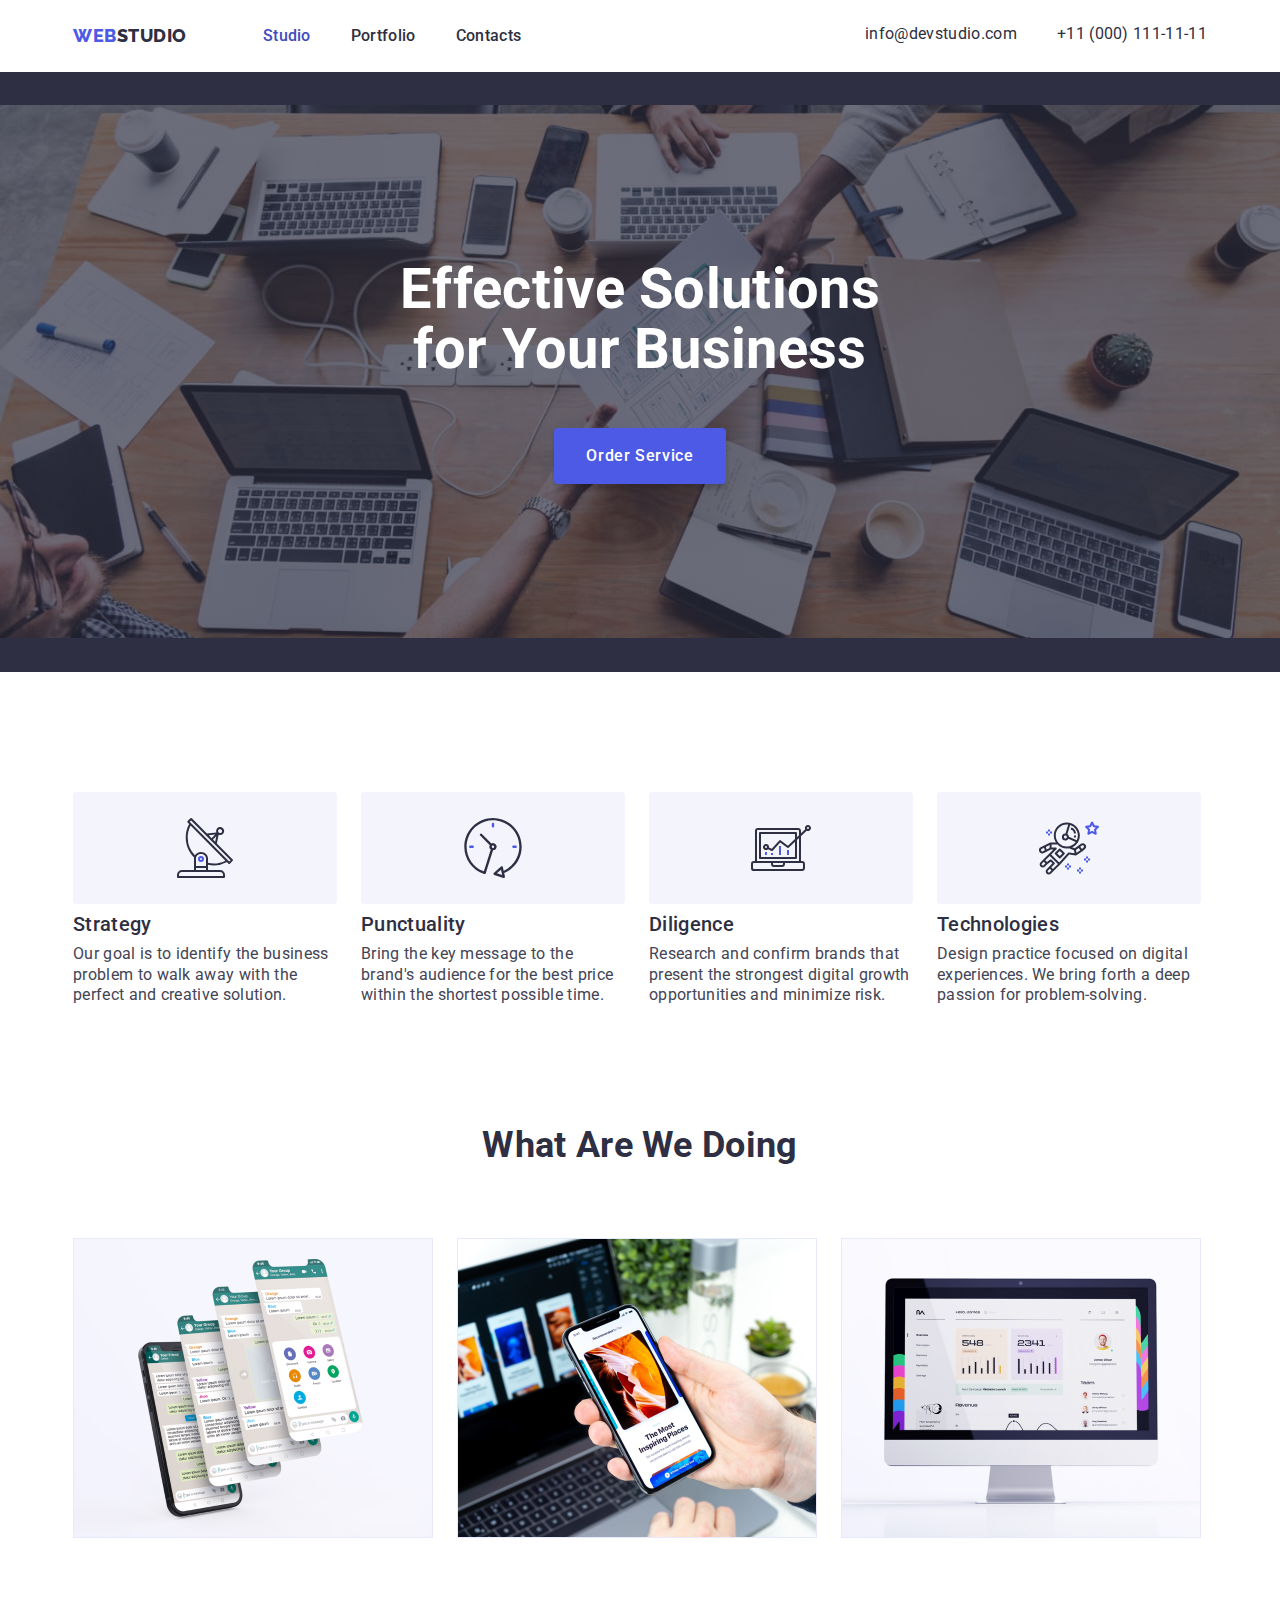
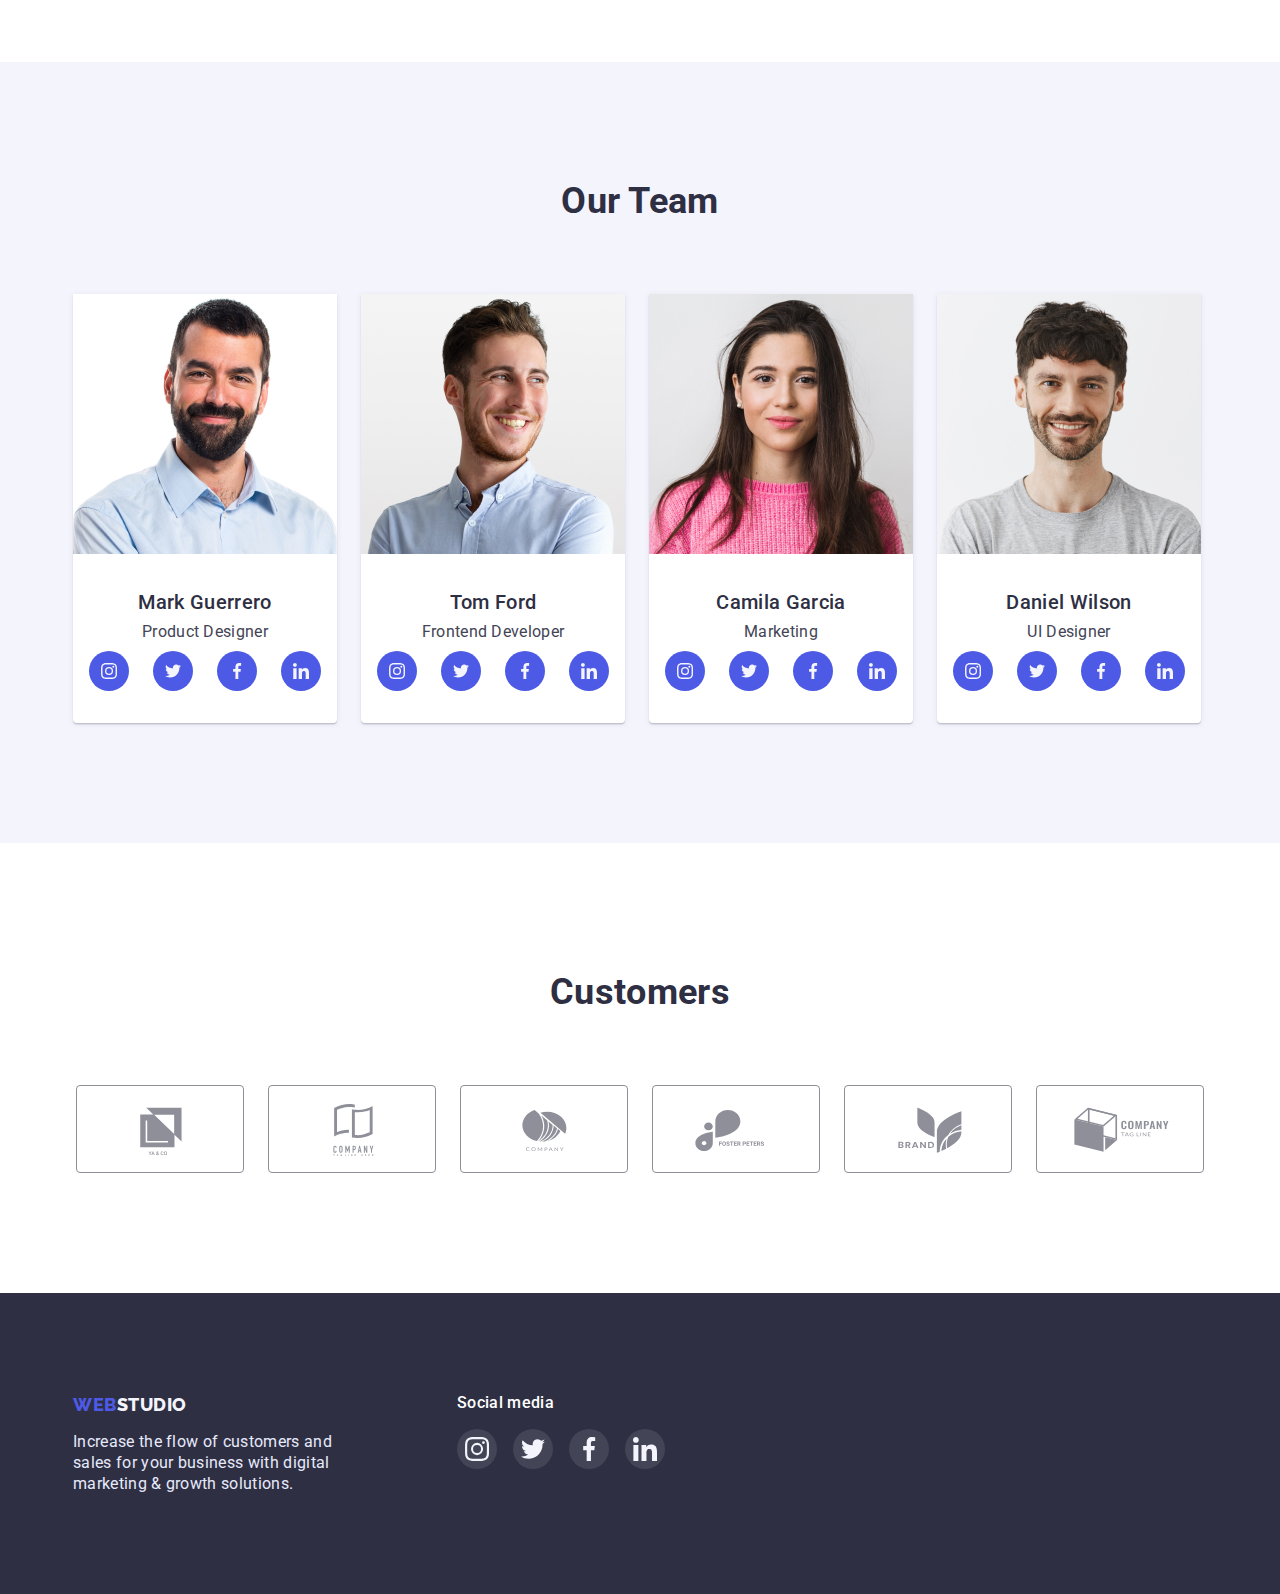
==== index.html @ d1ff27f6 "Initial commit" ====
<!DOCTYPE html>
<html lang="en">
  <head>
    <meta charset="UTF-8" />
    <meta http-equiv="X-UA-Compatible" content="IE=edge" />
    <meta name="viewport" content="width=device-width, initial-scale=1.0" />
    <title>Home work_04</title>

    <!-- Fonts -->
    <link rel="preconnect" href="https://fonts.googleapis.com" />
    <link rel="preconnect" href="https://fonts.gstatic.com" crossorigin />
    <link
      href="https://fonts.googleapis.com/css2?family=Raleway:wght@800&family=Roboto:wght@400;500;700;900&display=swap"
      rel="stylesheet"
    />

    <!-- Modern normalize -->
    <link
      rel="stylesheet"
      href="https://cdn.jsdelivr.net/npm/modern-normalize@1.1.0/modern-normalize.min.css"
    />

    <!-- Custom styles -->
    <link rel="stylesheet" href="./css/styles.css" />
  </head>
  <body>
    <!-- Page header -->
    <header class="header">
      <div class="container head-container">
        <nav class="navigation">
          <a class="logo" href="./index.html"
            ><span class="accent-logo">Web</span><span class="logo-hd">studio</span></a
          >
          <ul class="navigation-list list">
            <li class="navigation-item"><a class="links current" href="./index.html">Studio</a></li>
            <li class="navigation-item"><a class="links" href="./portfolio.html">Portfolio</a></li>
            <li class="navigation-item"><a class="links" href="">Contacts</a></li>
          </ul>
        </nav>
        <ul class="contacts list">
          <li class="contacts-item"
            ><a class="links contacts-link" href="mailto:info@devstudio.com"
              >info@devstudio.com</a
            ></li
          >
          <li class="contacts-item"
            ><a class="links contacts-link" href="tel:+110001111111">+11 (000) 111-11-11</a></li
          >
        </ul>
      </div>
    </header>

    <!-- Main content -->

    <main>
      <!-- Title section -->
      <section class="main-section">
        <div class="container">
          <h1 class="main-title">Effective Solutions for Your Business</h1>
          <button class="main-btn btn" type="button">Order Service</button>
        </div>
      </section>

      <!-- Benefits section -->
      <section class="benefits">
        <div class="container">
          <h2 class="visually-hidden" hidden>Our benefits</h2>
          <ul class="benefits-list list">
            <li class="benefits-item">
              <div class="icons-container">
                <svg class="icon-item">
                  <use href="./icons/sprite.svg#icon-antenna"></use>
                </svg>
              </div>
              <h3 class="benefits-title">Strategy</h3>
              <p class="benefits-txt">
                Our goal is to identify the business problem to walk away with the perfect and
                creative solution.
              </p>
            </li>
            <li class="benefits-item">
              <div class="icons-container">
                <svg class="icon-item">
                  <use href="./icons/sprite.svg#icon-clock"></use>
                </svg>
              </div>
              <h3 class="benefits-title">Punctuality</h3>
              <p class="benefits-txt">
                Bring the key message to the brand's audience for the best price within the shortest
                possible time.
              </p>
            </li>
            <li class="benefits-item">
              <div class="icons-container">
                <svg class="icon-item">
                  <use href="./icons/sprite.svg#icon-diagram"></use>
                </svg>
              </div>
              <h3 class="benefits-title">Diligence</h3>
              <p class="benefits-txt">
                Research and confirm brands that present the strongest digital growth opportunities
                and minimize risk.
              </p>
            </li>
            <li class="benefits-item">
              <div class="icons-container">
                <svg class="icon-item">
                  <use href="./icons/sprite.svg#icon-astronaut"></use>
                </svg>
              </div>
              <h3 class="benefits-title">Technologies</h3>
              <p class="benefits-txt">
                Design practice focused on digital experiences. We bring forth a deep passion for
                problem-solving.
              </p>
            </li>
          </ul>
        </div>
      </section>

      <!-- Tasks section -->
      <section class="tasks">
        <div class="container">
          <h2 class="section-title">What are we doing</h2>
          <ul class="tasks-list list">
            <li class="tasks-item">
              <img src="images.wedoing/img_01.jpg" alt="photo work 01" width="360" height="300" />
            </li>
            <li class="tasks-item">
              <img src="images.wedoing/img_02.jpg" alt="photo work 02" width="360" height="300" />
            </li>
            <li class="tasks-item">
              <img src="images.wedoing/img_03.jpg" alt="photo work 01" width="360" height="300" />
            </li>
          </ul>
        </div>
      </section>

      <!-- Team section -->
      <section class="team">
        <div class="container">
          <h2 class="section-title">Our team</h2>
          <ul class="team-list list">
            <li class="team-item">
              <img src="images.team/team_img_01.jpg" alt="photo team 01" width="264" height="260" />
              <div class="name-container"
                ><h3 class="object-item">Mark Guerrero</h3>
                <p class="object-descr">Product Designer</p>
                <ul class="social-list list">
                  <li class="social-list-item">
                    <a class="social-list-link" href="">
                      <svg class="social-list-icon" width="16" height="16">
                        <use href="./icons/sprite.svg#icon-instagram"></use>
                      </svg>
                    </a>
                  </li>
                  <li class="social-list-item">
                    <a class="social-list-link" href="">
                      <svg class="social-list-icon" width="16" height="16">
                        <use href="./icons/sprite.svg#icon-twitter"></use>
                      </svg>
                    </a>
                  </li>
                  <li class="social-list-item">
                    <a class="social-list-link" href="">
                      <svg class="social-list-icon" width="16" height="16">
                        <use href="./icons/sprite.svg#icon-facebook"></use>
                      </svg>
                    </a>
                  </li>
                  <li class="social-list-item">
                    <a class="social-list-link" href="">
                      <svg class="social-list-icon" width="16" height="16">
                        <use href="./icons/sprite.svg#icon-linkedin"></use>
                      </svg>
                    </a>
                  </li>
                </ul>
              </div>
            </li>
            <li class="team-item">
              <img src="images.team/team_img_02.jpg" alt="photo team 02" width="264" height="260" />
              <div class="name-container">
                <h3 class="object-item">Tom Ford</h3>
                <p class="object-descr">Frontend Developer</p>
                <ul class="social-list list">
                  <li class="social-list-item">
                    <a class="social-list-link" href="">
                      <svg class="social-list-icon" width="16" height="16">
                        <use href="./icons/sprite.svg#icon-instagram"></use>
                      </svg>
                    </a>
                  </li>
                  <li class="social-list-item">
                    <a class="social-list-link" href="">
                      <svg class="social-list-icon" width="16" height="16">
                        <use href="./icons/sprite.svg#icon-twitter"></use>
                      </svg>
                    </a>
                  </li>
                  <li class="social-list-item">
                    <a class="social-list-link" href="">
                      <svg class="social-list-icon" width="16" height="16">
                        <use href="./icons/sprite.svg#icon-facebook"></use>
                      </svg>
                    </a>
                  </li>
                  <li class="social-list-item">
                    <a class="social-list-link" href="">
                      <svg class="social-list-icon" width="16" height="16">
                        <use href="./icons/sprite.svg#icon-linkedin"></use>
                      </svg>
                    </a>
                  </li>
                </ul>
              </div>
            </li>
            <li class="team-item">
              <img src="images.team/team_img_03.jpg" alt="photo team 03" width="264" height="260" />
              <div class="name-container">
                <h3 class="object-item">Camila Garcia</h3>
                <p class="object-descr">Marketing</p>
                <ul class="social-list list">
                  <li class="social-list-item">
                    <a class="social-list-link" href="">
                      <svg class="social-list-icon" width="16" height="16">
                        <use href="./icons/sprite.svg#icon-instagram"></use>
                      </svg>
                    </a>
                  </li>
                  <li class="social-list-item">
                    <a class="social-list-link" href="">
                      <svg class="social-list-icon" width="16" height="16">
                        <use href="./icons/sprite.svg#icon-twitter"></use>
                      </svg>
                    </a>
                  </li>
                  <li class="social-list-item">
                    <a class="social-list-link" href="">
                      <svg class="social-list-icon" width="16" height="16">
                        <use href="./icons/sprite.svg#icon-facebook"></use>
                      </svg>
                    </a>
                  </li>
                  <li class="social-list-item">
                    <a class="social-list-link" href="">
                      <svg class="social-list-icon" width="16" height="16">
                        <use href="./icons/sprite.svg#icon-linkedin"></use>
                      </svg>
                    </a>
                  </li> </ul
              ></div>
            </li>
            <li class="team-item">
              <img src="images.team/team_img_04.jpg" alt="photo team 04" width="264" height="260" />
              <div class="name-container">
                <h3 class="object-item">Daniel Wilson</h3>
                <p class="object-descr">UI Designer</p>
                <ul class="social-list list">
                  <li class="social-list-item">
                    <a class="social-list-link" href="">
                      <svg class="social-list-icon" width="16" height="16">
                        <use href="./icons/sprite.svg#icon-instagram"></use>
                      </svg>
                    </a>
                  </li>
                  <li class="social-list-item">
                    <a class="social-list-link" href="">
                      <svg class="social-list-icon" width="16" height="16">
                        <use href="./icons/sprite.svg#icon-twitter"></use>
                      </svg>
                    </a>
                  </li>
                  <li class="social-list-item">
                    <a class="social-list-link" href="">
                      <svg class="social-list-icon" width="16" height="16">
                        <use href="./icons/sprite.svg#icon-facebook"></use>
                      </svg>
                    </a>
                  </li>
                  <li class="social-list-item">
                    <a class="social-list-link" href="">
                      <svg class="social-list-icon" width="16" height="16">
                        <use href="./icons/sprite.svg#icon-linkedin"></use>
                      </svg>
                    </a>
                  </li> </ul
              ></div>
            </li>
          </ul>
        </div>
      </section>

      <section class="customers">
        <div class="container">
          <h2 class="section-title">Customers</h2>
          <ul class="customers-list list">
            <li class="customers-list-item"><a class="customers-list-link" href="">
              <svg class="customers-list-icon" width="104" height="72"> <use href="./icons/sprite.svg#icon-Client01"></use> </svg>
            </a></li>
            <li class="customers-list-item"><a class="customers-list-link" href="">
              <svg class="customers-list-icon" width="104" height="56"> <use href="./icons/sprite.svg#icon-Client02"></use> </svg>
            </a></li>
            <li class="customers-list-item"><a class="customers-list-link" href="">
              <svg class="customers-list-icon" width="104" height="56"> <use href="./icons/sprite.svg#icon-Client03"></use> </svg>
            </a></li>
            <li class="customers-list-item"><a class="customers-list-link" href="">
              <svg class="customers-list-icon" width="104" height="56"> <use href="./icons/sprite.svg#icon-Client04"></use> </svg>
            </a></li>
            <li class="customers-list-item"><a class="customers-list-link" href="">
              <svg class="customers-list-icon" width="104" height="56"> <use href="./icons/sprite.svg#icon-Client05"></use> </svg>
            </a></li>
            <li class="customers-list-item"><a class="customers-list-link" href="">
              <svg class="customers-list-icon" width="104" height="56"> <use href="./icons/sprite.svg#icon-Client06"></use> </svg>
            </a></li>
          </ul>
        </div>
      </section>
    </main>

    <!-- Page footer -->
    <footer class="footer">
      <div class="container footer-container">
        <div class="footer-logo"><a class="logo" href="./index.html"
          ><span class="accent-logo">Web</span><span class="logo-ft">studio</span></a
        >
        <p class="footer-txt">
          Increase the flow of customers and sales for your business with digital marketing & growth
          solutions.
        </p></div>
        <div class="media-container">
          <p class="footer-media">Social media</p>
            <ul class="footer-social-list list">
            <li class="footer-social-list-item">
              <a class="footer-social-list-link" href="">
                <svg class="footer-social-list-icon" width="24" height="24">
                  <use href="./icons/sprite.svg#icon-instagram"></use>
                </svg>
              </a>
            </li>
            <li class="footer-social-list-item">
              <a class="footer-social-list-link" href="">
                <svg class="footer-social-list-icon" width="24" height="24">
                  <use href="./icons/sprite.svg#icon-twitter"></use>
                </svg>
              </a>
            </li>
            <li class="footer-social-list-item">
              <a class="footer-social-list-link" href="">
                <svg class="footer-social-list-icon" width="24" height="24">
                  <use href="./icons/sprite.svg#icon-facebook"></use>
                </svg>
              </a>
            </li>
            <li class="footer-social-list-item">
              <a class="footer-social-list-link" href="">
                <svg class="social-list-icon" width="24" height="24">
                  <use href="./icons/sprite.svg#icon-linkedin"></use>
                </svg>
              </a>
            </li></ul></div>
      </div>
    </footer>
  </body>
</html>
---- css/styles.css ----
:root {
  --primary-brand-color: #4d5ae5;
  --pressed-state-color: #404bbf;
  --dark-bg-color: #2e2f42;
  --dark-bg-70-color: rgba(46, 47, 66, 0.7);
  --dark-bg-40-color: rgba(46, 47, 66, 0.4);
  --succes-100-color: #31d0aa;
  --succes-75-color: rgba(49, 208, 170, 0.75);
  --succes-50-color: rgba(49, 208, 170, 0.5);
  --succes-10-color: rgba(49, 208, 170, 0.1);
  --main-text-color: #434455;
  --subtle-text-color: #8e8f99;
  --accent-color: #e7e9fc;
  --light-bg-color: #f4f4fd;
  --primary-bg-color: #e5e5e5;
  --white-color: #ffffff;
}

body {
  font-family: Roboto, sans-serif;
  color: var(--main-text-color);
  background-color: var(--white-color);
  font-size: 16px;
  letter-spacing: 0.02em;
}

.header {
  font-family: Roboto, sans-serif;
  font-style: normal;
  padding-top: 24px;
  padding-bottom: 24px;
}
.head-container {
  display: flex;
  justify-content: space-between;
}
.portfolio-header {
  border-bottom: 1px solid var(--accent-color);
}

.logo {
  font-family: 'Raleway';
  font-style: normal;
  font-weight: 800;
  font-size: 18px;
  line-height: 1.3;
  display: flex;
  margin-right: 76px;
  align-items: center;
  letter-spacing: 0.03em;
  text-transform: uppercase;
  text-decoration: none;
}
.accent-logo {
  color: var(--primary-brand-color);
}
.logo-hd {
  color: var(--dark-bg-color);
}
.logo-ft {
  color: var(--light-bg-color);
}
.navigation {
  display: flex;
  text-align: center;
  font-weight: 500;
  line-height: 1.5;
  color: var(--dark-bg-color);
}
.navigation-list,
.contacts {
  display: flex;
  text-align: center;
  gap: 40px;
}

.navigation-list .links.current {
  color: var(--pressed-state-color);
}
.navigation-list .links:active {
  color: var(--pressed-state-color);
}

.contacts {
  line-height: 1.3;
  letter-spacing: 0.02em;
  color: var(--main-text-color);
}
.contacts-link {
  color: var(--main-text-color);
}
.contacts-link:hover {
  color: var(--pressed-state-color);
}
.contacts-link:focus {
  color: var(--pressed-state-color);
}
.contacts:hover {
  color: var(--pressed-state-color);
}
.contacts:focus {
  color: var(--pressed-state-color);
}

.links {
  text-decoration: none;
  color: var(--dark-bg-color);
}

.list {
  list-style: none;
  margin: 0px;
  padding: 0px;
}

.main-section {
  max-width: 1440px;
  margin-left: auto;
  margin-right: auto;
  background-color: var(--dark-bg-color);
  background-image: linear-gradient(to right, rgba(46, 47, 66, 0.7), rgba(46, 47, 66, 0.7)),
    url(../icons/hero-img.jpg);
  background-position: center;
  background-repeat: no-repeat;
  background-size: contain;
  text-align: center;
  padding-top: 188px;
  padding-bottom: 188px;
}

.main-title {
  font-weight: 700;
  font-size: 56px;
  line-height: 1.07;
  color: var(--white-color);
  width: 494px;
  margin-top: 0px;
  margin-bottom: 48px;
  margin-left: auto;
  margin-right: auto;
}
.main-btn {
  color: var(--white-color);
  background-color: var(--primary-brand-color);
  box-shadow: 0px 4px 4px rgba(0, 0, 0, 0.15);
  padding: 16px 32px;
  border: none;
}
.second-btn {
  background: var(--light-bg-color);
  border: 1px solid var(--accent-color);
  color: var(--pressed-state-color);
}
.btn:hover {
  background-color: var(--pressed-state-color);
  color: var(--white-color);
}
.btn:focus {
  background-color: var(--pressed-state-color);
  color: var(--white-color);
}
.btn {
  font-family: inherit;
  font-size: 16px;
  font-weight: 500;
  line-height: 1.5;
  display: inline-block;
  align-items: center;
  letter-spacing: 0.04em;
  border-radius: 4px;
  cursor: pointer;
}
.btn-list {
  margin-bottom: 72px;
}
.portf-btn {
  color: var(--white-color);
  background-color: var(--primary-brand-color);
  box-shadow: 0px 4px 4px rgba(0, 0, 0, 0.15);
  border: none;
}
.portf-btn,
.second-btn {
  padding: 12px 24px;
}
.portf-btn:hover, .portf-btn:focus, .second-btn:hover,
.second-btn:focus{
border: 0.5px solid var(--light-bg-color);
box-shadow: 0px 1px 6px rgba(46, 47, 66, 0.08), 0px 1px 1px rgba(46, 47, 66, 0.16),
  0px 2px 1px rgba(46, 47, 66, 0.08);}

/* Benefits section */

.visually-hidden {
  position: absolute;
  width: 1px;
  height: 1px;
  margin: -1px;
  border: 0;
  padding: 0;
  white-space: nowrap;
  clip-path: inset(100%);
  clip: rect(0 0 0 0);
  overflow: hidden;
}
.benefits {
  padding-top: 120px;
}

.benefits-title {
  font-weight: 500;
  font-size: 20px;
  line-height: 1.2;
  color: var(--dark-bg-color);
  margin: 0px 0px 8px 0px;
  padding: 0px;
}
.benefits-txt {
  line-height: 1.3;
  color: var(--main-text-color);
  margin: 0px;
  padding: 0px;
  width: 264px;
}
.benefits-list {
  display: flex;
  gap: 24px;
}

/* <!-- Tasts section --> */
.section-title {
  font-weight: 700;
  font-size: 36px;
  line-height: 1.1;
  text-align: center;
  text-transform: capitalize;
  color: var(--dark-bg-color);
  margin: 0px 0px 72px 0px;
  padding: 0px;
}
.tasks {
  padding-top: 120px;
  padding-bottom: 120px;
}
.tasks-list {
  display: flex;
  gap: 24px;
}
.img {
  display: block;
  max-width: 100%;
  height: auto;
}
/* Team section */

.team {
  padding-top: 120px;
  padding-bottom: 120px;
  background-color: var(--light-bg-color);
}
.team-list {
  display: flex;
  gap: 24px;
}
.team-item {
  background-color: var(--white-color);
  width: 264px;
  text-align: center;
  box-shadow: 0px 1px 6px rgba(46, 47, 66, 0.08), 0px 1px 1px rgba(46, 47, 66, 0.16),
    0px 2px 1px rgba(46, 47, 66, 0.08);
  border-radius: 0px 0px 4px 4px;
}
.name-container {
  padding-top: 32px;
  padding-bottom: 32px;
}
.container {
  width: 1158px;
  padding-left: 12px;
  padding-right: 12px;
  margin-left: auto;
  margin-right: auto;
}

.object-item {
  font-weight: 500;
  font-size: 20px;
  line-height: 1.2;
  color: var(--dark-bg-color);
  margin: 0 0 8px 0;
}
.object-descr {
  line-height: 1.3;
  color: var(--main-text-color);
  margin: 0;
  padding: 0px;
}
/* Footer */
.footer {
  background-color: var(--dark-bg-color);
  padding-top: 100px;
  padding-bottom: 100px;
  display: flex;
}
.footer-txt {
  line-height: 1.3;
  color: var(--accent-color);
  margin: 16px 0px 0px 0px;
  padding: 0px;
  width: 264px;
}
/* Portfolio page */
.portfolio {
  padding-top: 96px;
  padding-bottom: 120px;
}
.btn-list {
  display: flex;
  justify-content: center;
  gap: 24px;
}
.projects-list {
  display: flex;
  flex-wrap: wrap;
}
.projects-item {
  width: calc((100% - 2 * 24px) / 3);
  margin-right: 24px;
  margin-bottom: 48px;
}
.projects-item:nth-child(3n) {
  margin-right: 0px;
}
.projects-item:nth-child(n + 7) {
  margin-bottom: 0px;
}
.project-txt {
  padding-top: 32px;
  padding-bottom: 32px;
  padding-left: 16px;
  border: 1px solid var(--accent-color);
  border-top: none;
}
.project-link{
  display: block;
  text-decoration: none;
}
.project-link:hover,
.project-link:focus {
  box-shadow: 0px 1px 6px rgba(46, 47, 66, 0.08), 0px 1px 1px rgba(46, 47, 66, 0.16),
    0px 2px 1px rgba(46, 47, 66, 0.08);
  border-top: none;
}

/* Decoration */

.icons-container {
  width: 264px;
  height: 112px;
  background-color: var(--light-bg-color);
  border-radius: 4px;
  margin-bottom: 8px;
}
.icon-item {
  width: 60px;
  height: 64px;
  position: relative;
  top: 24px;
  left: 102px;
}
.social-list-link {
  display: flex;
  justify-content: center;
  align-items: center;
  width: 40px;
  height: 40px;
  background-color: var(--primary-brand-color);
  border-radius: 50%;
}
.social-list-link:hover,
.social-list-link:focus {
  background-color: var(--pressed-state-color);
}
.social-list {
  display: flex;
  justify-content: center;
  gap: 24px;
  margin-top: 8px;
}

/* Section customers */
.customers {
  padding-top: 130px;
  padding-bottom: 120px;
}
.customers-list-link {
  display: flex;
  justify-content: center;
  align-items: center;
  width: 168px;
  height: 88px;
  border: 1px solid var(--subtle-text-color);
  border-radius: 4px;
}
.customers-list {
  display: flex;
  justify-content: center;
  gap: 24px;
}
.customers-list-icon {
  fill: var(--subtle-text-color);
}
.customers-list-icon:hover, .customers-list-icon:focus{
  fill: var(--pressed-state-color);
}
.customers-list-link:hover,
.customers-list-link:focus {
  border: 1px solid var(--pressed-state-color);
  color: var(--pressed-state-color);
}

/* Footer media */
.footer-media {
  font-weight: 500;
  font-size: 16px;
  line-height: 1.3;
  letter-spacing: 0.02em;
  color: var(--white-color);
  margin-top: 0px;
}
.footer-container{
  display: flex;
  justify-content: flex-start;
}
.media-container{
  margin-left: 120px;
}
.footer-social-list {
  display: flex;
  justify-content: center;
  gap: 16px;
  margin-top: 16px;}

.footer-social-list-link {
  display: flex;
  justify-content: center;
  align-items: center;
  width: 40px;
  height: 40px;
  background-color: rgba(255, 255, 255, 0.1);
  border-radius: 50%;}

  .footer-social-list-link:hover,
.footer-social-list-link:focus {
  background-color: var(--succes-100-color);
}
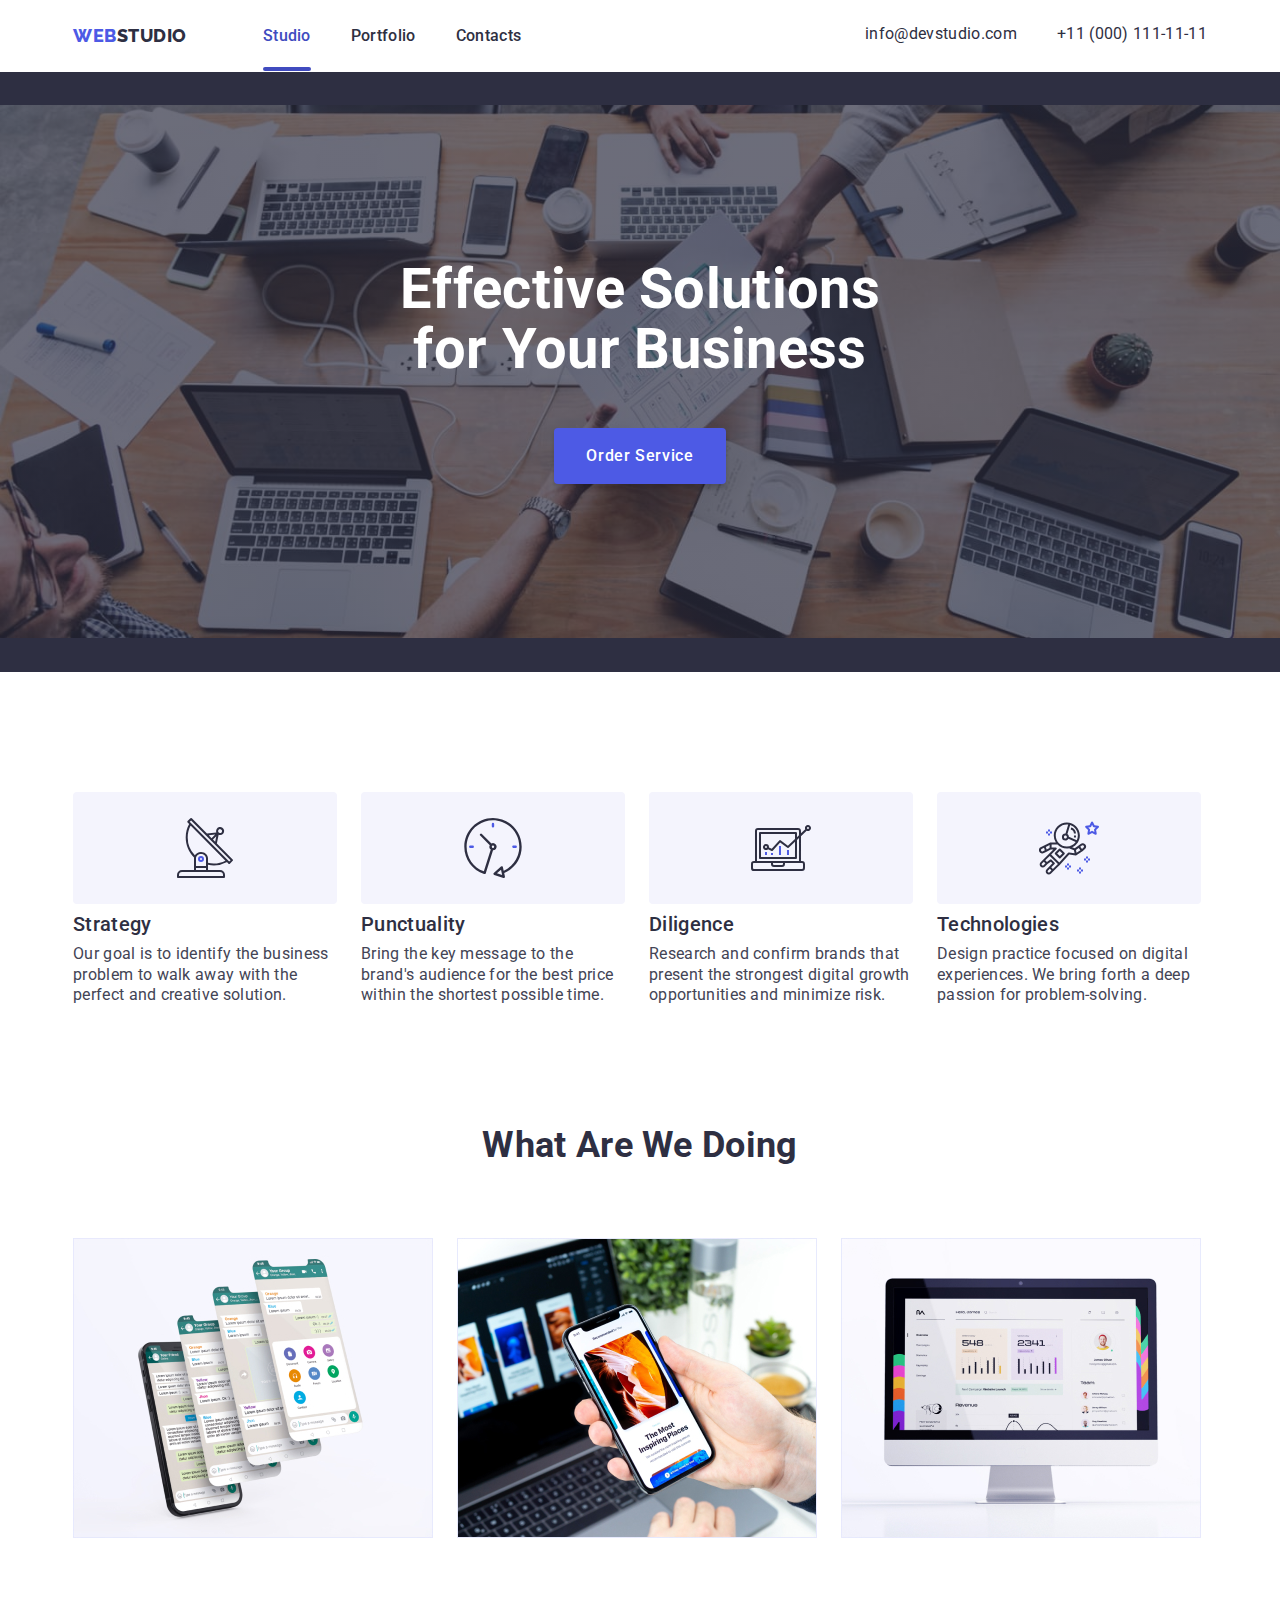
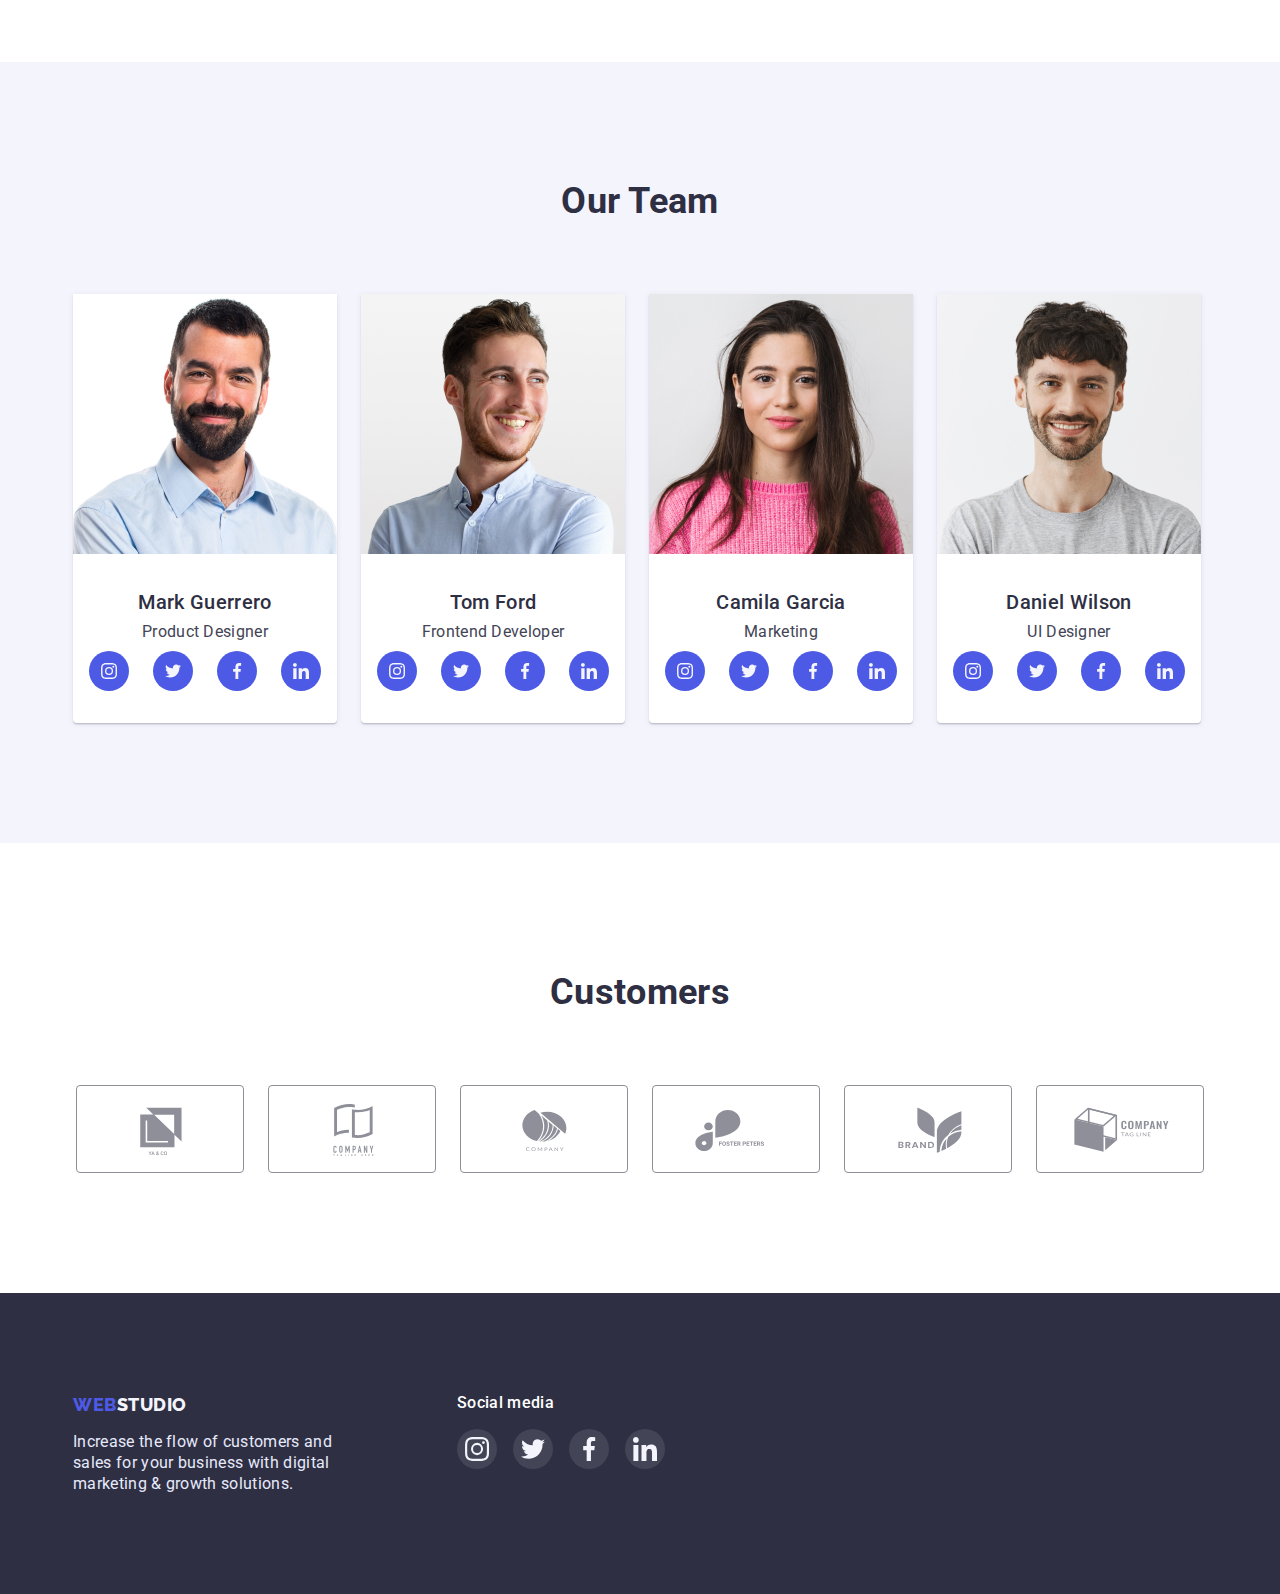
==== commit f92597ce: "add current header" ====
--- a/index.html
+++ b/index.html
@@ -4,7 +4,7 @@
     <meta charset="UTF-8" />
     <meta http-equiv="X-UA-Compatible" content="IE=edge" />
     <meta name="viewport" content="width=device-width, initial-scale=1.0" />
-    <title>Home work_04</title>
+    <title>Home work_05</title>
 
     <!-- Fonts -->
     <link rel="preconnect" href="https://fonts.googleapis.com" />
--- a/css/styles.css
+++ b/css/styles.css
@@ -80,6 +80,20 @@
 .navigation-list .links:active {
   color: var(--pressed-state-color);
 }
+.current{
+  position: relative;
+}
+.current::after{
+  content: '';
+  display: block;
+  width: 100%;
+  height: 4px;
+  background-color: var(--pressed-state-color);
+  border-radius: 2px;
+  position: absolute;
+  bottom: -26px;
+}
+
 
 .contacts {
   line-height: 1.3;
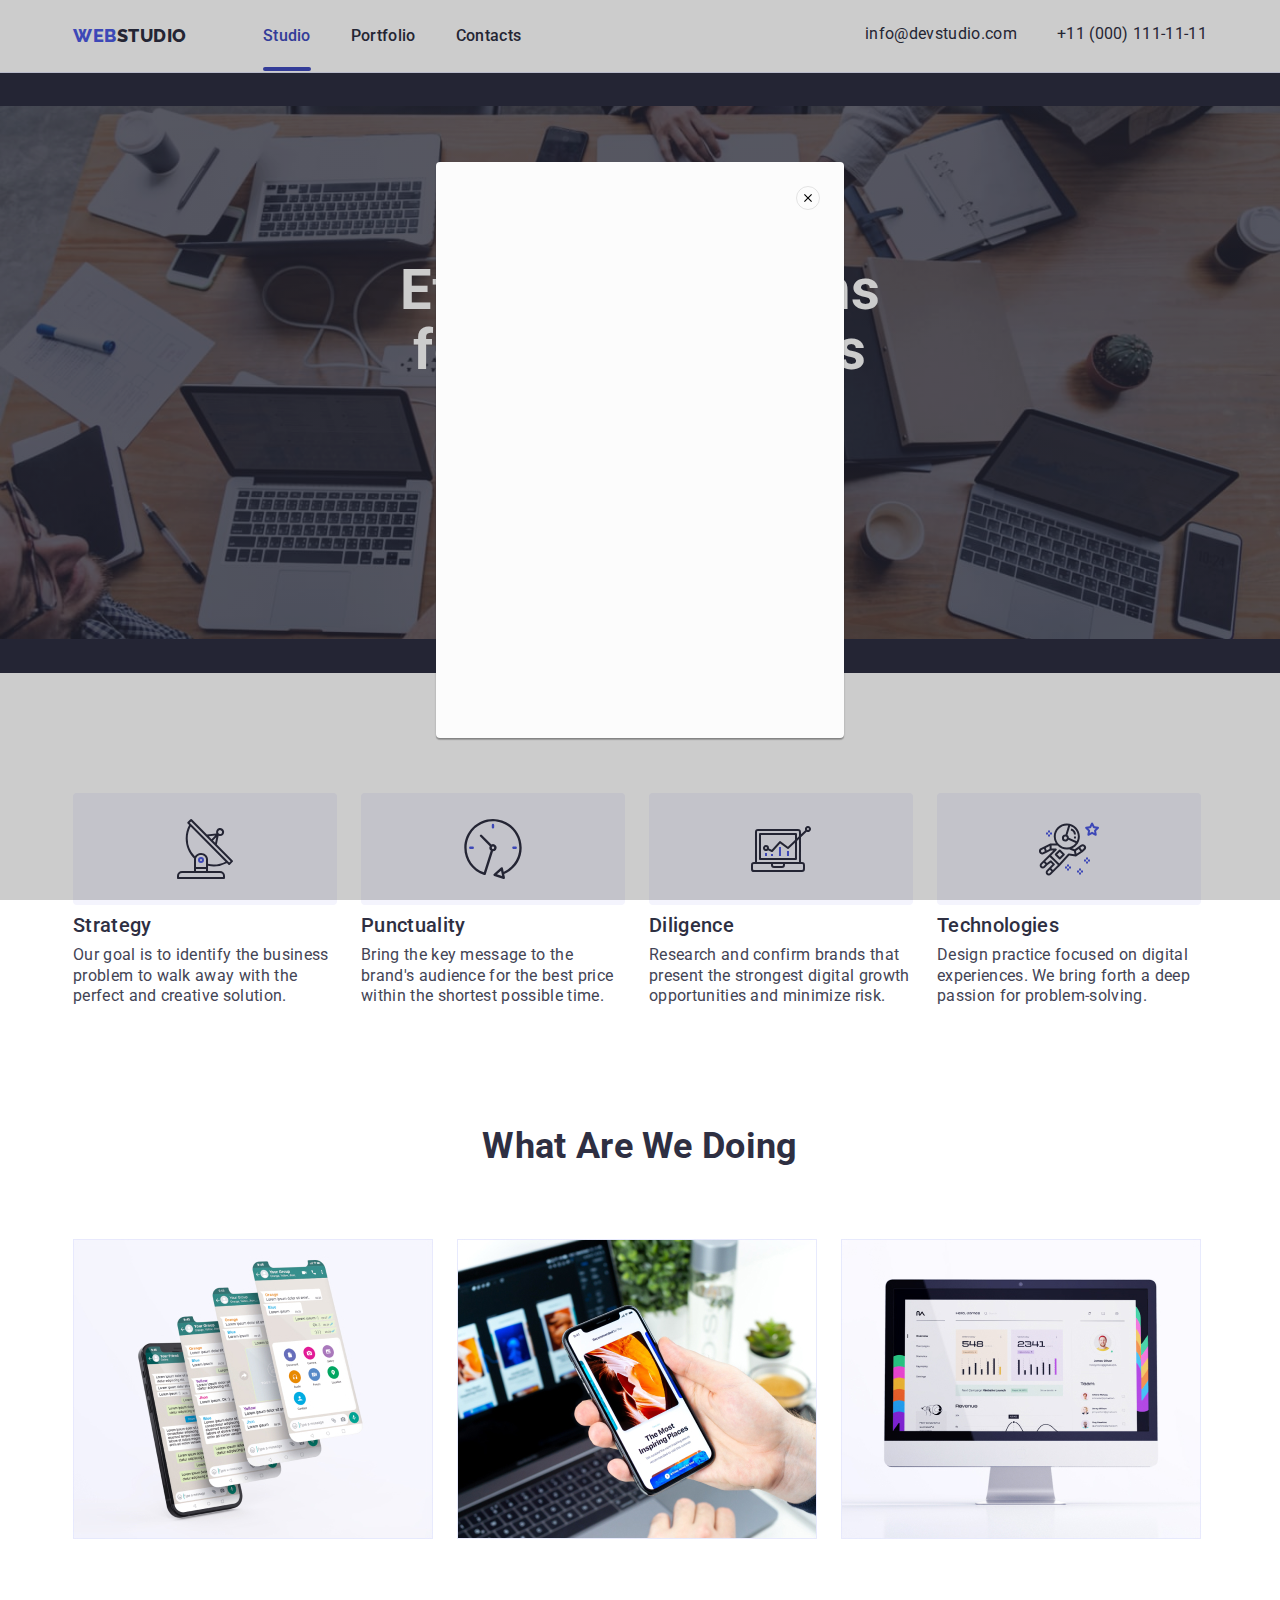
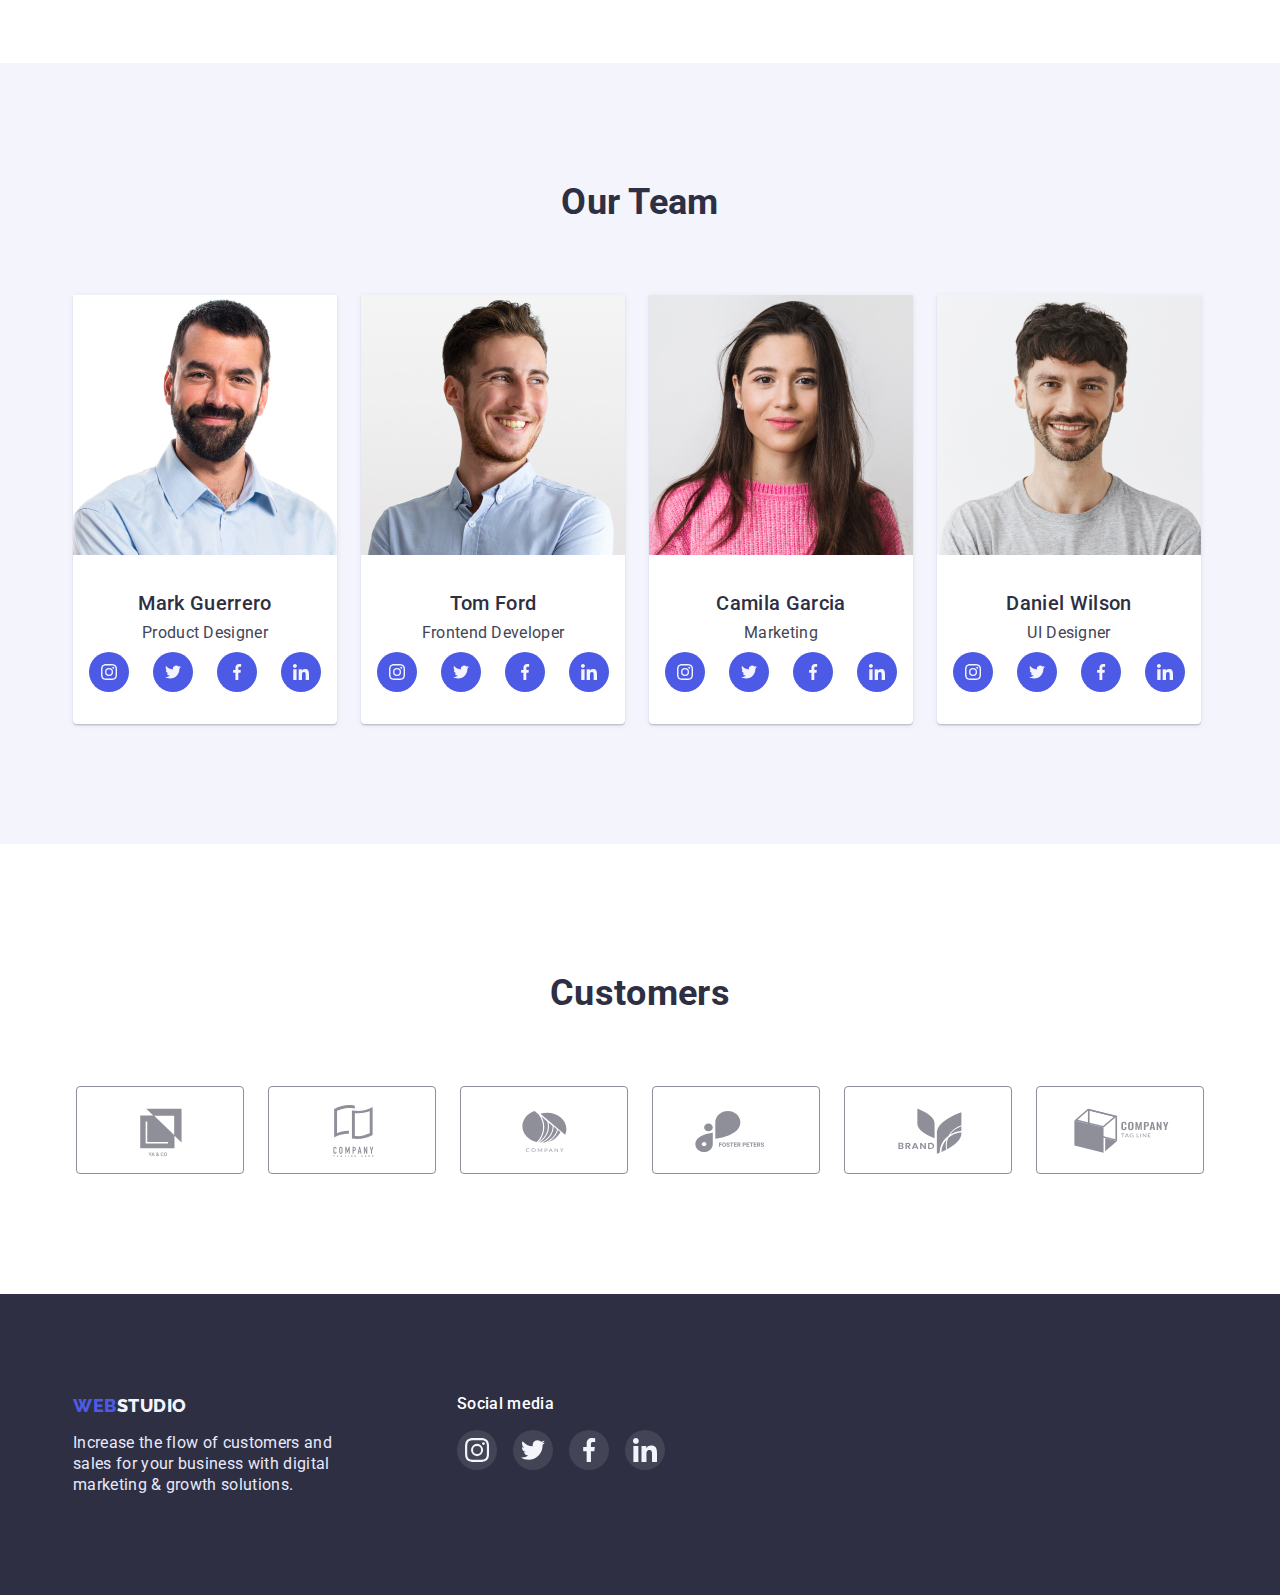
==== commit d12af76a: "add modal window" ====
--- a/index.html
+++ b/index.html
@@ -57,7 +57,7 @@
       <section class="main-section">
         <div class="container">
           <h1 class="main-title">Effective Solutions for Your Business</h1>
-          <button class="main-btn btn" type="button">Order Service</button>
+          <button class="main-btn btn" type="button" data-modal-open>Order Service</button>
         </div>
       </section>
 
@@ -361,5 +361,17 @@
             </li></ul></div>
       </div>
     </footer>
+
+    <div class="backdrop" data-modal>
+      <div class="modal">
+        <button class="modal-close-btn" type="button" data-modal-close>
+          <svg class="modal-close-btn-icon" width="8" height="8">
+            <use href="./icons/sprite.svg#icon-close-black-18dp-2-1-1"></use>
+          </svg>
+        </button>
+      </div>
+    </div>
+
+    <script src="./js/modal.js"></script>
   </body>
 </html>
--- a/css/styles.css
+++ b/css/styles.css
@@ -14,6 +14,7 @@
   --light-bg-color: #f4f4fd;
   --primary-bg-color: #e5e5e5;
   --white-color: #ffffff;
+  --modal-background-color: #fcfcfc;
 }
 
 body {
@@ -29,13 +30,11 @@
   font-style: normal;
   padding-top: 24px;
   padding-bottom: 24px;
+  border-bottom: 1px solid var(--accent-color);
 }
 .head-container {
   display: flex;
   justify-content: space-between;
-}
-.portfolio-header {
-  border-bottom: 1px solid var(--accent-color);
 }
 
 .logo {
@@ -80,10 +79,10 @@
 .navigation-list .links:active {
   color: var(--pressed-state-color);
 }
-.current{
+.current {
   position: relative;
 }
-.current::after{
+.current::after {
   content: '';
   display: block;
   width: 100%;
@@ -94,7 +93,6 @@
   bottom: -26px;
 }
 
-
 .contacts {
   line-height: 1.3;
   letter-spacing: 0.02em;
@@ -102,16 +100,14 @@
 }
 .contacts-link {
   color: var(--main-text-color);
-}
-.contacts-link:hover {
-  color: var(--pressed-state-color);
-}
+  transition: color 250ms cubic-bezier(0.4, 0, 0.2, 1);
+}
+.contacts-link:hover,
 .contacts-link:focus {
   color: var(--pressed-state-color);
 }
-.contacts:hover {
-  color: var(--pressed-state-color);
-}
+
+.contacts:hover,
 .contacts:focus {
   color: var(--pressed-state-color);
 }
@@ -159,20 +155,15 @@
   box-shadow: 0px 4px 4px rgba(0, 0, 0, 0.15);
   padding: 16px 32px;
   border: none;
-}
-.second-btn {
-  background: var(--light-bg-color);
-  border: 1px solid var(--accent-color);
-  color: var(--pressed-state-color);
-}
-.btn:hover {
+  transition: background-color 250ms cubic-bezier(0.4, 0, 0.2, 1),
+    color 250ms cubic-bezier(0.4, 0, 0.2, 1);
+}
+.main-btn:hover,
+.main-btn:focus {
   background-color: var(--pressed-state-color);
   color: var(--white-color);
 }
-.btn:focus {
-  background-color: var(--pressed-state-color);
-  color: var(--white-color);
-}
+
 .btn {
   font-family: inherit;
   font-size: 16px;
@@ -184,24 +175,40 @@
   border-radius: 4px;
   cursor: pointer;
 }
-.btn-list {
-  margin-bottom: 72px;
-}
-.portf-btn {
+.main-filter-btn {
   color: var(--white-color);
   background-color: var(--primary-brand-color);
   box-shadow: 0px 4px 4px rgba(0, 0, 0, 0.15);
   border: none;
-}
-.portf-btn,
-.second-btn {
   padding: 12px 24px;
-}
-.portf-btn:hover, .portf-btn:focus, .second-btn:hover,
-.second-btn:focus{
-border: 0.5px solid var(--light-bg-color);
-box-shadow: 0px 1px 6px rgba(46, 47, 66, 0.08), 0px 1px 1px rgba(46, 47, 66, 0.16),
-  0px 2px 1px rgba(46, 47, 66, 0.08);}
+  transition: background-color 250ms cubic-bezier(0.4, 0, 0.2, 1),
+    color 250ms cubic-bezier(0.4, 0, 0.2, 1), border 250ms cubic-bezier(0.4, 0, 0.2, 1),
+    box-shadow 250ms cubic-bezier(0.4, 0, 0.2, 1);
+}
+.filter-btn {
+  background: var(--light-bg-color);
+  border: 1px solid var(--accent-color);
+  color: var(--pressed-state-color);
+  padding: 12px 24px;
+  transition: background-color 250ms cubic-bezier(0.4, 0, 0.2, 1),
+    color 250ms cubic-bezier(0.4, 0, 0.2, 1), border 250ms cubic-bezier(0.4, 0, 0.2, 1),
+    box-shadow 250ms cubic-bezier(0.4, 0, 0.2, 1);
+}
+
+.btn-list {
+  margin-bottom: 72px;
+}
+
+.main-filter-btn:hover,
+.main-filter-btn:focus,
+.filter-btn:hover,
+.filter-btn:focus {
+  background-color: var(--pressed-state-color);
+  color: var(--white-color);
+  border: 0.5px solid var(--light-bg-color);
+  box-shadow: 0px 1px 6px rgba(46, 47, 66, 0.08), 0px 1px 1px rgba(46, 47, 66, 0.16),
+    0px 2px 1px rgba(46, 47, 66, 0.08);
+}
 
 /* Benefits section */
 
@@ -348,16 +355,45 @@
 .projects-item:nth-child(n + 7) {
   margin-bottom: 0px;
 }
+.overlay-container {
+  position: relative;
+  display: block;
+  overflow: hidden;
+}
+.overlay-txt {
+  position: absolute;
+  font-weight: 400;
+  font-size: 16px;
+  line-height: 1.5;
+  letter-spacing: 0.02em;
+  color: var(--light-bg-color);
+  background-color: var(--primary-brand-color);
+  padding: 40px 32px 164px 32px;
+  width: 100%;
+  height: 100%;
+  top: 0;
+  left: 0;
+  margin: 0;
+  transform: translateY(100%);
+  transition: transform 250ms cubic-bezier(0.4, 0, 0.2, 1);
+}
+.project-link:hover .overlay-txt,
+.project-link:focus .overlay-txt {
+  transform: translateY(0);
+}
+
 .project-txt {
   padding-top: 32px;
   padding-bottom: 32px;
   padding-left: 16px;
   border: 1px solid var(--accent-color);
   border-top: none;
-}
-.project-link{
+  overflow: hidden;
+}
+.project-link {
   display: block;
   text-decoration: none;
+  transition: box-shadow 250ms cubic-bezier(0.4, 0, 0.2, 1);
 }
 .project-link:hover,
 .project-link:focus {
@@ -390,6 +426,7 @@
   height: 40px;
   background-color: var(--primary-brand-color);
   border-radius: 50%;
+  transition: background-color 250ms cubic-bezier(0.4, 0, 0.2, 1);
 }
 .social-list-link:hover,
 .social-list-link:focus {
@@ -415,6 +452,7 @@
   height: 88px;
   border: 1px solid var(--subtle-text-color);
   border-radius: 4px;
+  transition: color 250ms cubic-bezier(0.4, 0, 0.2, 1), border 250ms cubic-bezier(0.4, 0, 0.2, 1);
 }
 .customers-list {
   display: flex;
@@ -423,8 +461,10 @@
 }
 .customers-list-icon {
   fill: var(--subtle-text-color);
-}
-.customers-list-icon:hover, .customers-list-icon:focus{
+  transition: fill 250ms cubic-bezier(0.4, 0, 0.2, 1);
+}
+.customers-list-icon:hover,
+.customers-list-icon:focus {
   fill: var(--pressed-state-color);
 }
 .customers-list-link:hover,
@@ -442,18 +482,19 @@
   color: var(--white-color);
   margin-top: 0px;
 }
-.footer-container{
+.footer-container {
   display: flex;
   justify-content: flex-start;
 }
-.media-container{
+.media-container {
   margin-left: 120px;
 }
 .footer-social-list {
   display: flex;
   justify-content: center;
   gap: 16px;
-  margin-top: 16px;}
+  margin-top: 16px;
+}
 
 .footer-social-list-link {
   display: flex;
@@ -462,9 +503,62 @@
   width: 40px;
   height: 40px;
   background-color: rgba(255, 255, 255, 0.1);
-  border-radius: 50%;}
-
-  .footer-social-list-link:hover,
+  border-radius: 50%;
+  transition: background-color 250ms cubic-bezier(0.4, 0, 0.2, 1);
+}
+
+.footer-social-list-link:hover,
 .footer-social-list-link:focus {
   background-color: var(--succes-100-color);
+}
+
+/* Modal window */
+
+.backdrop {
+  position: fixed;
+  top: 0;
+  left: 0;
+  width: 100%;
+  height: 100%;
+  background-color: rgba(0, 0, 0, 0.2);
+  z-index: 100;
+  transition: opacity 250ms cubic-bezier(0.4, 0, 0.2, 1), visibility 250ms cubic-bezier(0.4, 0, 0.2, 1);
+}
+.modal {
+  width: 408px;
+  height: 576px;
+  background-color: var(--modal-background-color);
+  position: absolute;
+  top: 50%;
+  left: 50%;
+  transform: translate(-50%, -50%);
+  box-shadow: 0px 1px 1px rgba(0, 0, 0, 0.14), 0px 1px 3px rgba(0, 0, 0, 0.12),
+    0px 2px 1px rgba(0, 0, 0, 0.2);
+  border-radius: 4px;
+}
+.modal-close-btn {
+  background-color: transparent;
+  border: 1px solid rgba(0, 0, 0, 0.1);
+  padding: 0;
+  width: 24px;
+  height: 24px;
+  border-radius: 50%;
+  display: flex;
+  justify-content: center;
+  align-items: center;
+  cursor: pointer;
+  position: absolute;
+  top: 24px;
+  right: 24px;
+  transition: background-color 250ms cubic-bezier(0.4, 0, 0.2, 1),
+    fill 250ms cubic-bezier(0.4, 0, 0.2, 1);
+}
+.modal-close-btn:hover, .modal-close-btn:focus{
+  background-color: var(--pressed-state-color);
+  fill: var(--white-color);
+}
+.backdrop.is-hidden{
+  opacity: 0;
+  visibility: hidden;
+  pointer-events: none;
 }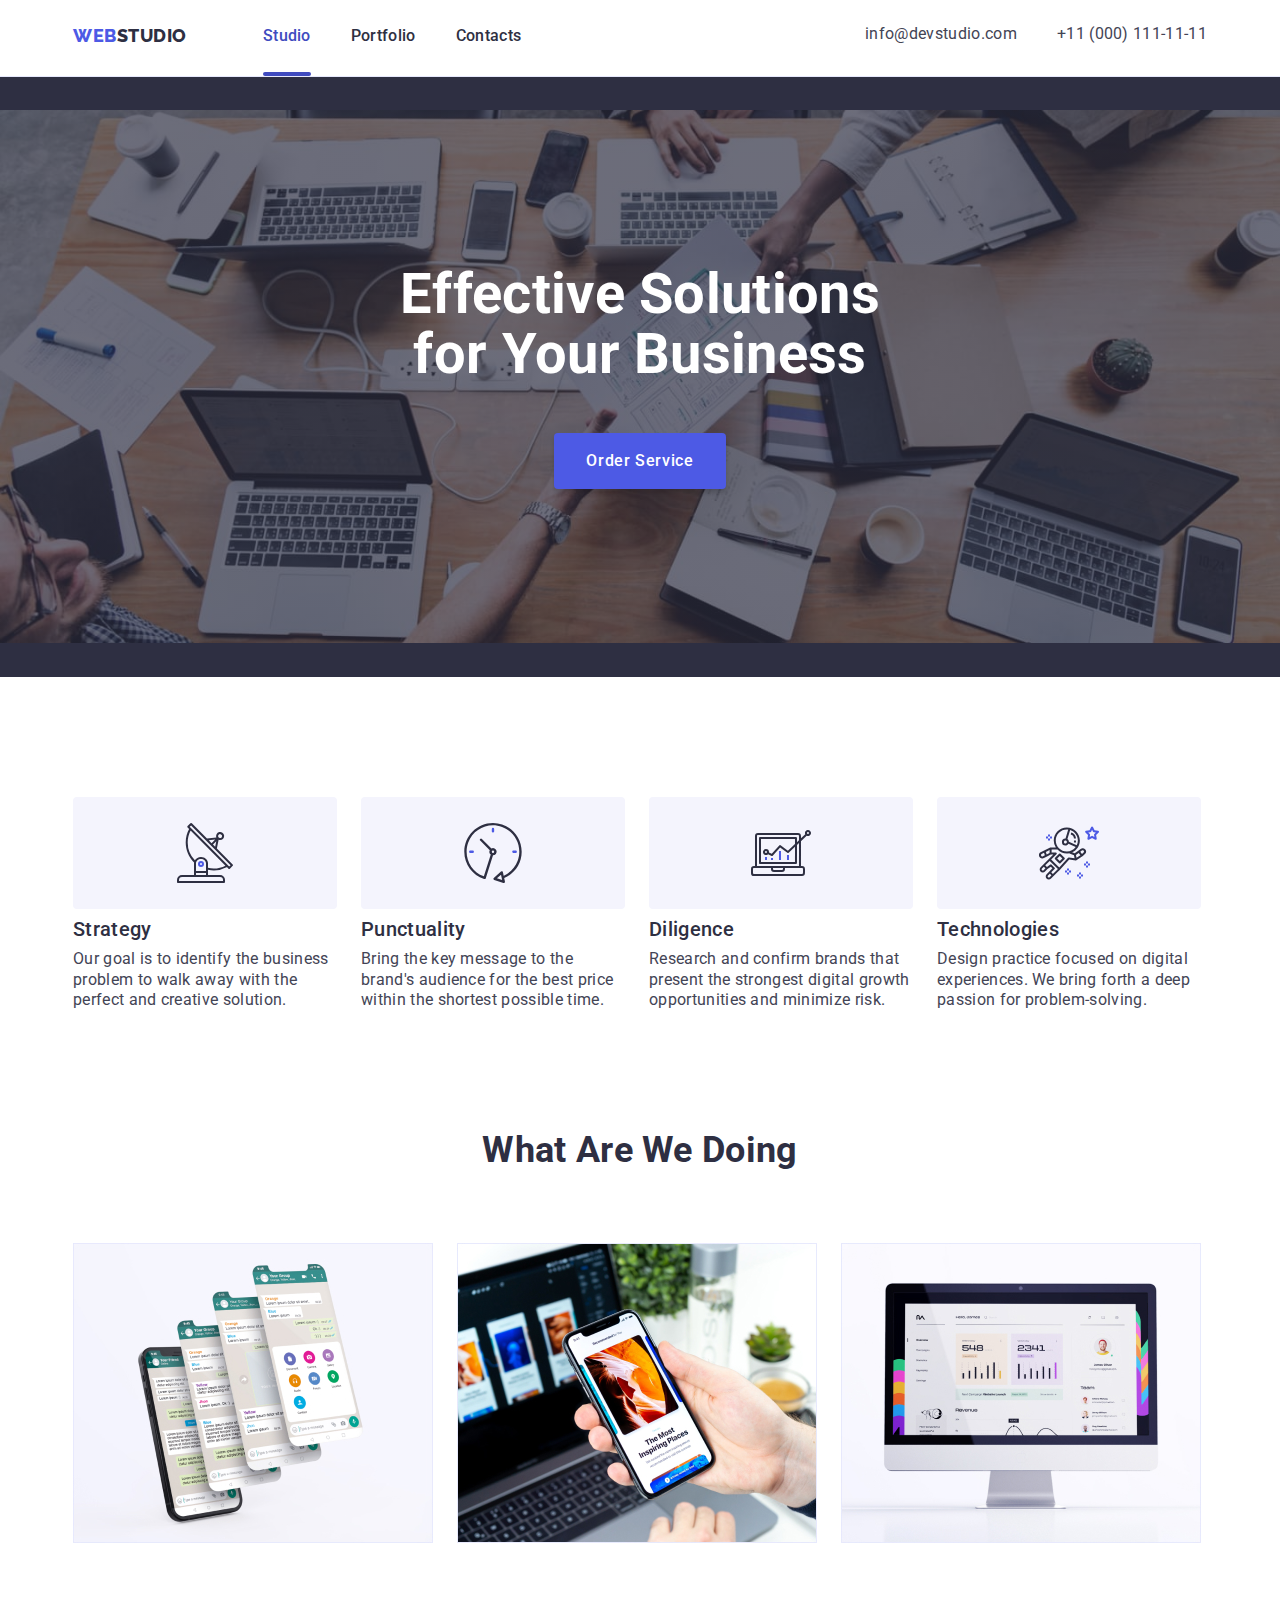
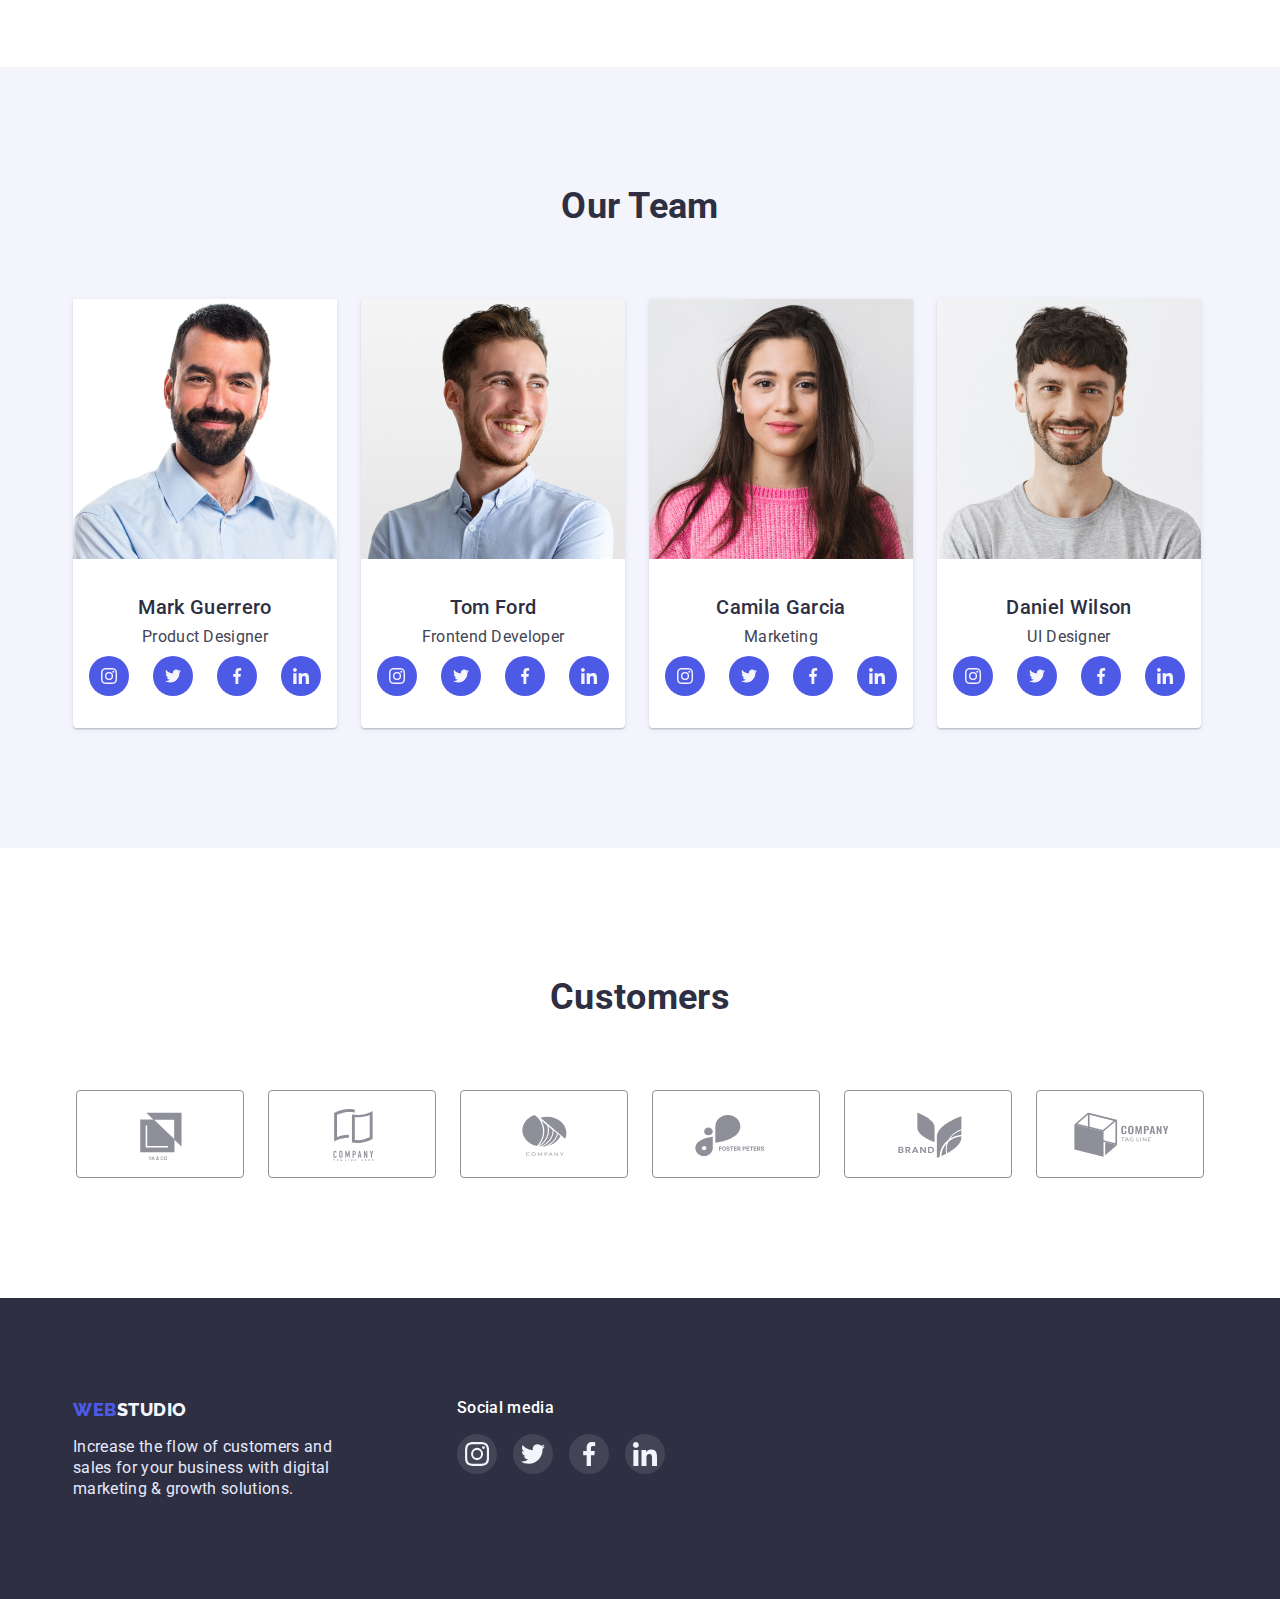
==== commit 88a91fe5: "correction modal hidden" ====
--- a/index.html
+++ b/index.html
@@ -362,7 +362,7 @@
       </div>
     </footer>
 
-    <div class="backdrop" data-modal>
+    <div class="backdrop is-hidden" data-modal>
       <div class="modal">
         <button class="modal-close-btn" type="button" data-modal-close>
           <svg class="modal-close-btn-icon" width="8" height="8">
--- a/css/styles.css
+++ b/css/styles.css
@@ -29,7 +29,7 @@
   font-family: Roboto, sans-serif;
   font-style: normal;
   padding-top: 24px;
-  padding-bottom: 24px;
+  padding-bottom: 28px;
   border-bottom: 1px solid var(--accent-color);
 }
 .head-container {
@@ -79,10 +79,8 @@
 .navigation-list .links:active {
   color: var(--pressed-state-color);
 }
-.current {
-  position: relative;
-}
-.current::after {
+
+.links.current::after {
   content: '';
   display: block;
   width: 100%;
@@ -90,7 +88,14 @@
   background-color: var(--pressed-state-color);
   border-radius: 2px;
   position: absolute;
-  bottom: -26px;
+  bottom: -28px;
+}
+.links {
+  text-decoration: none;
+  color: var(--dark-bg-color);
+  position: relative;
+  display: block;
+  height: auto;
 }
 
 .contacts {
@@ -110,11 +115,6 @@
 .contacts:hover,
 .contacts:focus {
   color: var(--pressed-state-color);
-}
-
-.links {
-  text-decoration: none;
-  color: var(--dark-bg-color);
 }
 
 .list {
